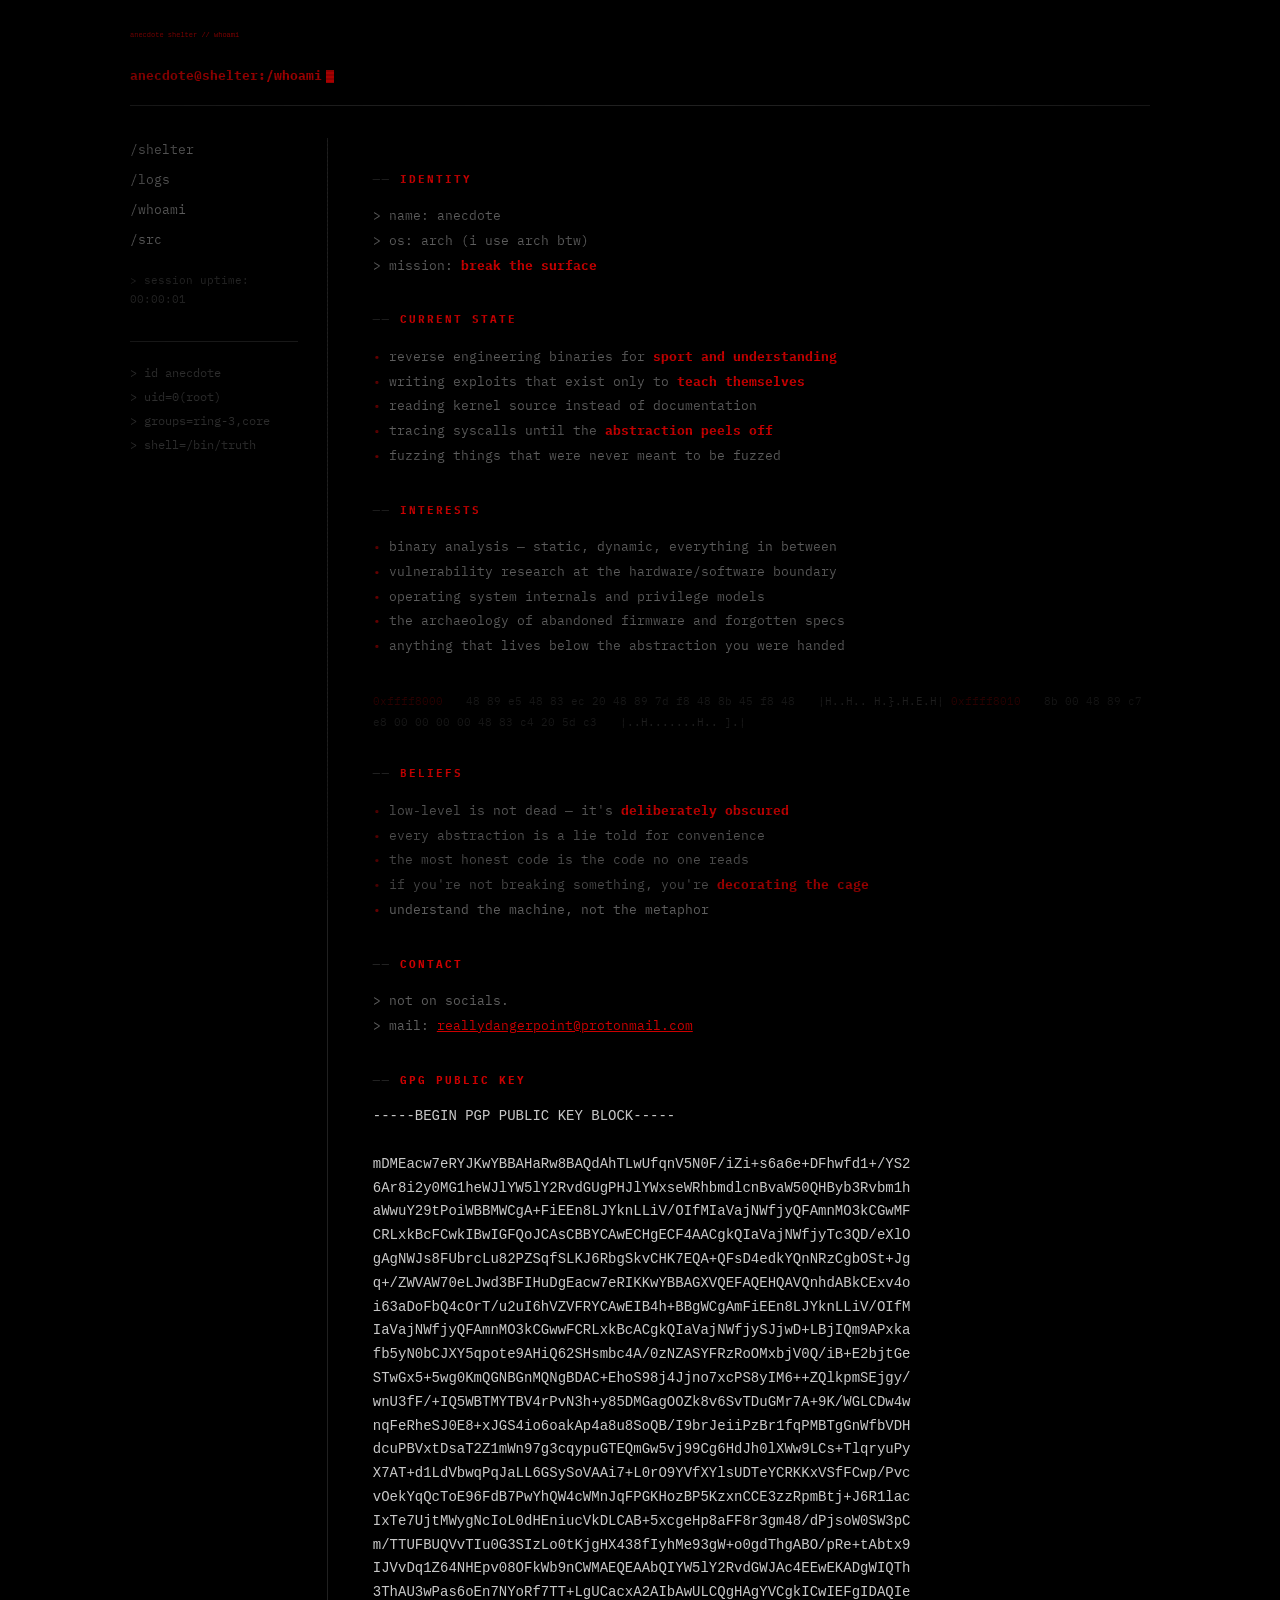
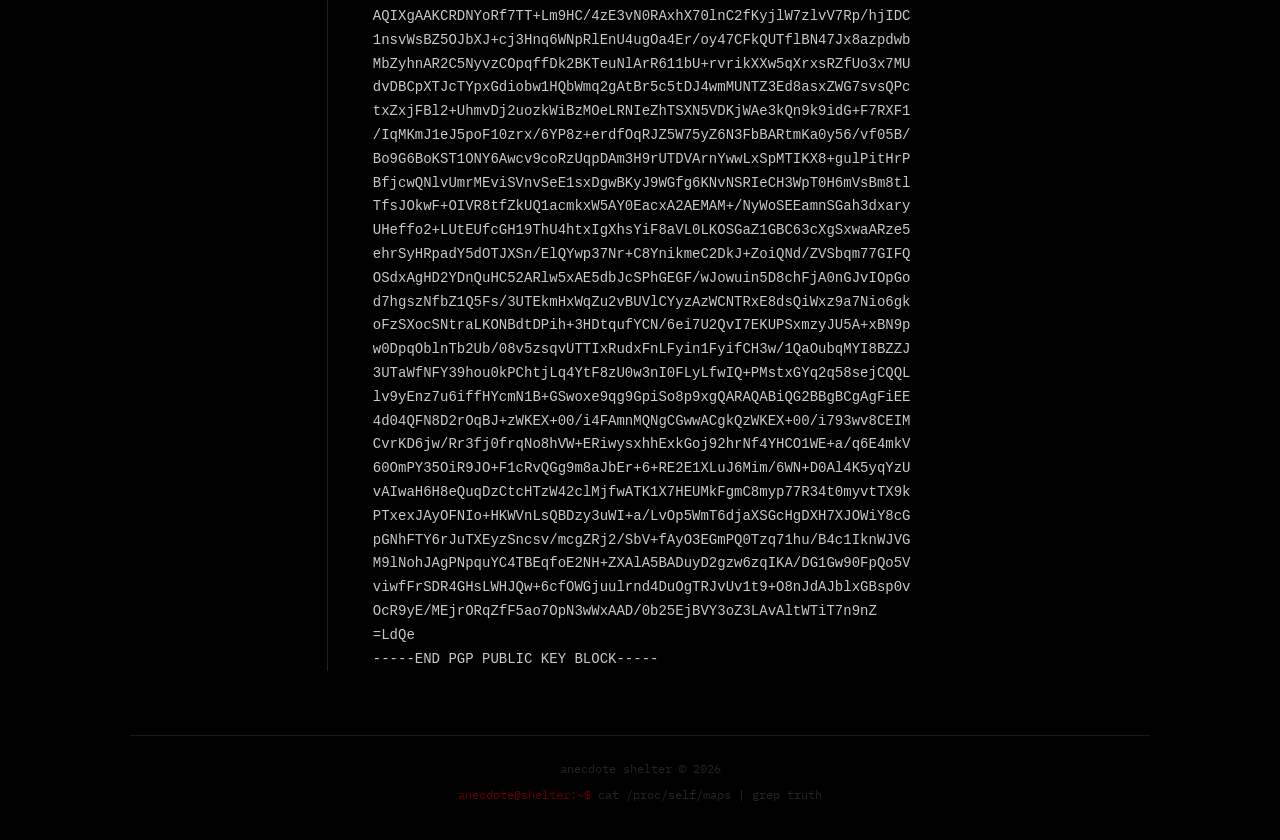
==== about.html @ e8ceb82b "Add files via upload" ====
<!DOCTYPE html>
<html lang="en">
<head>
  <meta charset="UTF-8">
  <meta name="viewport" content="width=device-width, initial-scale=1">
  <title>whoami // anecdote shelter</title>
  <link rel="stylesheet" href="style.css">
</head>
<body>
  <div class="scanlines"></div>
  <div class="container">

    <pre class="logo">anecdote shelter // whoami</pre>
    <div class="prompt">anecdote@shelter:/whoami<span class="cursor"></span></div>

    <div class="layout">
      <aside class="sidebar">
        <nav>
          <ul>
            <li><a href="index.html">/shelter</a></li>
            <li><a href="blog.html">/logs</a></li>
            <li><a href="about.html">/whoami</a></li>
            <li><a href="https://github.com/trueAnectode1337" target="_blank">/src</a></li>
          </ul>
        </nav>

        <div id="uptime"></div>

        <div class="sidebar-meta">
          > id anecdote<br>
          > uid=0(root)<br>
          > groups=ring-3,core<br>
          > shell=/bin/truth
        </div>
      </aside>

      <main class="content">

        <h2>identity</h2>
        <div class="about-block">
          <p>
            > name: anecdote<br>
            > os: arch (i use arch btw)<br>
            > mission: <span class="danger">break the surface</span>
          </p>
        </div>

        <h2>current state</h2>
        <div class="about-block">
          <ul>
            <li>reverse engineering binaries for <span class="danger">sport and understanding</span></li>
            <li>writing exploits that exist only to <span class="danger">teach themselves</span></li>
            <li>reading kernel source instead of documentation</li>
            <li>tracing syscalls until the <span class="danger">abstraction peels off</span></li>
            <li>fuzzing things that were never meant to be fuzzed</li>
          </ul>
        </div>

        <h2>interests</h2>
        <div class="about-block">
          <ul>
            <li>binary analysis — static, dynamic, everything in between</li>
            <li>vulnerability research at the hardware/software boundary</li>
            <li>operating system internals and privilege models</li>
            <li>the archaeology of abandoned firmware and forgotten specs</li>
            <li>anything that lives below the abstraction you were handed</li>
          </ul>
        </div>

        <!-- hex dump strip -->
        <div class="hexdump" aria-hidden="true">
<span class="addr">0xffff8000</span>  48 89 e5 48 83 ec 20 48  89 7d f8 48 8b 45 f8 48  <span class="ascii">|H..H.. H.}.H.E.H|</span>
<span class="addr">0xffff8010</span>  8b 00 48 89 c7 e8 00 00  00 00 48 83 c4 20 5d c3  <span class="ascii">|..H.......H.. ].|</span>
        </div>

        <h2>beliefs</h2>
        <div class="about-block">
          <ul>
            <li>low-level is not dead — it's <span class="danger">deliberately obscured</span></li>
            <li>every abstraction is a lie told for convenience</li>
            <li>the most honest code is the code no one reads</li>
            <li>if you're not breaking something, you're <span class="danger">decorating the cage</span></li>
            <li>understand the machine, not the metaphor</li>
          </ul>
        </div>

        <h2>contact</h2>
<div class="about-block">
  <p>
    > not on socials.<br>
    > mail: <a href="mailto:reallydangerpoint@protonmail.com" style="color:var(--red)">reallydangerpoint@protonmail.com</a><br>
  </p>
</div>

<h2>gpg public key</h2>
<div class="gpg-container">
  <pre id="gpg-key" class="gpg-block">
-----BEGIN PGP PUBLIC KEY BLOCK-----

mDMEacw7eRYJKwYBBAHaRw8BAQdAhTLwUfqnV5N0F/iZi+s6a6e+DFhwfd1+/YS2
6Ar8i2y0MG1heWJlYW5lY2RvdGUgPHJlYWxseWRhbmdlcnBvaW50QHByb3Rvbm1h
aWwuY29tPoiWBBMWCgA+FiEEn8LJYknLLiV/OIfMIaVajNWfjyQFAmnMO3kCGwMF
CRLxkBcFCwkIBwIGFQoJCAsCBBYCAwECHgECF4AACgkQIaVajNWfjyTc3QD/eXlO
gAgNWJs8FUbrcLu82PZSqfSLKJ6RbgSkvCHK7EQA+QFsD4edkYQnNRzCgbOSt+Jg
q+/ZWVAW70eLJwd3BFIHuDgEacw7eRIKKwYBBAGXVQEFAQEHQAVQnhdABkCExv4o
i63aDoFbQ4cOrT/u2uI6hVZVFRYCAwEIB4h+BBgWCgAmFiEEn8LJYknLLiV/OIfM
IaVajNWfjyQFAmnMO3kCGwwFCRLxkBcACgkQIaVajNWfjySJjwD+LBjIQm9APxka
fb5yN0bCJXY5qpote9AHiQ62SHsmbc4A/0zNZASYFRzRoOMxbjV0Q/iB+E2bjtGe
STwGx5+5wg0KmQGNBGnMQNgBDAC+EhoS98j4Jjno7xcPS8yIM6++ZQlkpmSEjgy/
wnU3fF/+IQ5WBTMYTBV4rPvN3h+y85DMGagOOZk8v6SvTDuGMr7A+9K/WGLCDw4w
nqFeRheSJ0E8+xJGS4io6oakAp4a8u8SoQB/I9brJeiiPzBr1fqPMBTgGnWfbVDH
dcuPBVxtDsaT2Z1mWn97g3cqypuGTEQmGw5vj99Cg6HdJh0lXWw9LCs+TlqryuPy
X7AT+d1LdVbwqPqJaLL6GSySoVAAi7+L0rO9YVfXYlsUDTeYCRKKxVSfFCwp/Pvc
vOekYqQcToE96FdB7PwYhQW4cWMnJqFPGKHozBP5KzxnCCE3zzRpmBtj+J6R1lac
IxTe7UjtMWygNcIoL0dHEniucVkDLCAB+5xcgeHp8aFF8r3gm48/dPjsoW0SW3pC
m/TTUFBUQVvTIu0G3SIzLo0tKjgHX438fIyhMe93gW+o0gdThgABO/pRe+tAbtx9
IJVvDq1Z64NHEpv08OFkWb9nCWMAEQEAAbQIYW5lY2RvdGWJAc4EEwEKADgWIQTh
3ThAU3wPas6oEn7NYoRf7TT+LgUCacxA2AIbAwULCQgHAgYVCgkICwIEFgIDAQIe
AQIXgAAKCRDNYoRf7TT+Lm9HC/4zE3vN0RAxhX70lnC2fKyjlW7zlvV7Rp/hjIDC
1nsvWsBZ5OJbXJ+cj3Hnq6WNpRlEnU4ugOa4Er/oy47CFkQUTflBN47Jx8azpdwb
MbZyhnAR2C5NyvzCOpqffDk2BKTeuNlArR611bU+rvrikXXw5qXrxsRZfUo3x7MU
dvDBCpXTJcTYpxGdiobw1HQbWmq2gAtBr5c5tDJ4wmMUNTZ3Ed8asxZWG7svsQPc
txZxjFBl2+UhmvDj2uozkWiBzMOeLRNIeZhTSXN5VDKjWAe3kQn9k9idG+F7RXF1
/IqMKmJ1eJ5poF10zrx/6YP8z+erdfOqRJZ5W75yZ6N3FbBARtmKa0y56/vf05B/
Bo9G6BoKST1ONY6Awcv9coRzUqpDAm3H9rUTDVArnYwwLxSpMTIKX8+gulPitHrP
BfjcwQNlvUmrMEviSVnvSeE1sxDgwBKyJ9WGfg6KNvNSRIeCH3WpT0H6mVsBm8tl
TfsJOkwF+OIVR8tfZkUQ1acmkxW5AY0EacxA2AEMAM+/NyWoSEEamnSGah3dxary
UHeffo2+LUtEUfcGH19ThU4htxIgXhsYiF8aVL0LKOSGaZ1GBC63cXgSxwaARze5
ehrSyHRpadY5dOTJXSn/ElQYwp37Nr+C8YnikmeC2DkJ+ZoiQNd/ZVSbqm77GIFQ
OSdxAgHD2YDnQuHC52ARlw5xAE5dbJcSPhGEGF/wJowuin5D8chFjA0nGJvIOpGo
d7hgszNfbZ1Q5Fs/3UTEkmHxWqZu2vBUVlCYyzAzWCNTRxE8dsQiWxz9a7Nio6gk
oFzSXocSNtraLKONBdtDPih+3HDtqufYCN/6ei7U2QvI7EKUPSxmzyJU5A+xBN9p
w0DpqOblnTb2Ub/08v5zsqvUTTIxRudxFnLFyin1FyifCH3w/1QaOubqMYI8BZZJ
3UTaWfNFY39hou0kPChtjLq4YtF8zU0w3nI0FLyLfwIQ+PMstxGYq2q58sejCQQL
lv9yEnz7u6iffHYcmN1B+GSwoxe9qg9GpiSo8p9xgQARAQABiQG2BBgBCgAgFiEE
4d04QFN8D2rOqBJ+zWKEX+00/i4FAmnMQNgCGwwACgkQzWKEX+00/i793wv8CEIM
CvrKD6jw/Rr3fj0frqNo8hVW+ERiwysxhhExkGoj92hrNf4YHCO1WE+a/q6E4mkV
60OmPY35OiR9JO+F1cRvQGg9m8aJbEr+6+RE2E1XLuJ6Mim/6WN+D0Al4K5yqYzU
vAIwaH6H8eQuqDzCtcHTzW42clMjfwATK1X7HEUMkFgmC8myp77R34t0myvtTX9k
PTxexJAyOFNIo+HKWVnLsQBDzy3uWI+a/LvOp5WmT6djaXSGcHgDXH7XJOWiY8cG
pGNhFTY6rJuTXEyzSncsv/mcgZRj2/SbV+fAyO3EGmPQ0Tzq71hu/B4c1IknWJVG
M9lNohJAgPNpquYC4TBEqfoE2NH+ZXAlA5BADuyD2gzw6zqIKA/DG1Gw90FpQo5V
viwfFrSDR4GHsLWHJQw+6cfOWGjuulrnd4DuOgTRJvUv1t9+O8nJdAJblxGBsp0v
OcR9yE/MEjrORqZfF5ao7OpN3wWxAAD/0b25EjBVY3oZ3LAvAltWTiT7n9nZ
=LdQe
-----END PGP PUBLIC KEY BLOCK-----</pre>
</div>

      </main>
    </div>

    <footer>
      <p>anecdote shelter © 2026</p>
      <p><span class="f-prompt">anecdote@shelter:~$</span> <span class="f-cmd">cat /proc/self/maps | grep truth</span></p>
    </footer>
  </div>
  <script src="shelter.js"></script>
</body>
</html>
---- style.css ----
/* style.css — anecdote shelter */
@import url('https://fonts.googleapis.com/css2?family=IBM+Plex+Mono:ital,wght@0,400;0,700;1,400&display=swap');

:root {
  --bg:         #000000;
  --red:        #cc0000;
  --red-dim:    #660000;
  --red-bright: #ff3333;
  --text:       #c8c8c8;
  --light:      #666666;
  --border:     #181818;
  --border2:    #202020;
}

* { margin:0; padding:0; box-sizing:border-box; }

body {
  background: var(--bg);
  color: var(--text);
  font-family: 'IBM Plex Mono', 'Courier New', monospace;
  font-size: 14px;
  line-height: 1.7;
  padding: 2rem 2.5rem;
  min-height: 100vh;
}

/* ── CRT scanlines + vignette ─────────────────── */
.scanlines {
  pointer-events: none;
  position: fixed;
  inset: 0;
  z-index: 9999;
  background: repeating-linear-gradient(
    to bottom,
    transparent 0px,
    transparent 2px,
    rgba(0,0,0,0.16) 2px,
    rgba(0,0,0,0.16) 4px
  );
}
.scanlines::after {
  content: '';
  position: absolute;
  inset: 0;
  background: radial-gradient(ellipse at center, transparent 55%, rgba(0,0,0,0.6) 100%);
}

/* ── boot screen ───────────────────────────────── */
.boot {
  position: fixed;
  inset: 0;
  background: #000;
  color: var(--red);
  display: flex;
  align-items: center;
  justify-content: center;
  z-index: 10000;
  padding: 3rem;
}
.boot pre {
  max-width: 600px;
  font-size: 13px;
  line-height: 1.9;
}
.fadeout { animation: fade 0.6s forwards; }
@keyframes fade { to { opacity:0; } }

/* ── cursor ────────────────────────────────────── */
.cursor {
  display: inline-block;
  width: 8px;
  height: 1em;
  background: var(--red);
  animation: blink 1s step-end infinite;
  margin-left: 2px;
  vertical-align: middle;
}
@keyframes blink { 0%,100%{opacity:1} 50%{opacity:0} }

/* ── container ─────────────────────────────────── */
.container { max-width: 1020px; margin: 0 auto; }

/* ── ASCII logo — glitch via JS class swap ─────── */
.logo {
  color: var(--red);
  font-size: 7px;
  line-height: 1.05;
  margin-bottom: 1.6rem;
  white-space: pre;
  display: block;
  transition: text-shadow 0.05s, transform 0.05s, opacity 0.05s;
}
.logo.g1 {
  text-shadow: 3px 0 var(--red-bright), -3px 0 #001133;
  transform: translateX(2px);
}
.logo.g2 {
  text-shadow: -4px 0 #ff0000, 4px 0 #000;
  transform: translateX(-2px) skewX(0.8deg);
  opacity: 0.7;
}
.logo.g3 {
  text-shadow: 2px 0 #ffffff44;
  transform: translateX(1px);
  opacity: 0.9;
}
@media (max-width: 600px) { .logo { font-size: 5px; } }

/* ── prompt ────────────────────────────────────── */
.prompt {
  color: var(--red);
  font-weight: bold;
  font-size: 13px;
  margin: 0.8rem 0 0;
  padding-bottom: 1.1rem;
  border-bottom: 1px solid var(--border2);
}
.prompt .cursor {
  display: inline-block;
  width: 8px; height: 1em;
  background: var(--red);
  animation: blink 1s step-end infinite;
  margin-left: 4px;
  vertical-align: middle;
}

/* ── layout ────────────────────────────────────── */
.layout {
  display: flex;
  gap: 2.8rem;
  margin-top: 2rem;
}
@media (max-width: 820px) {
  .layout { flex-direction: column; gap: 1.8rem; }
  .sidebar {
    max-width: 100%;
    border-right: none;
    border-bottom: 1px solid var(--border2);
    padding-right: 0;
    padding-bottom: 1.4rem;
  }
}

/* ── sidebar ───────────────────────────────────── */
.sidebar {
  min-width: 188px;
  max-width: 198px;
  border-right: 1px solid var(--border2);
  padding-right: 1.8rem;
}
.sidebar nav ul { list-style: none; }
.sidebar nav ul li { margin-bottom: 0.4rem; }
.sidebar nav a {
  color: var(--light);
  text-decoration: none;
  font-size: 13px;
}
.sidebar nav a:hover { color: var(--red-bright); }

.sidebar-meta {
  margin-top: 2rem;
  color: #2e2e2e;
  font-size: 12px;
  line-height: 2;
  border-top: 1px solid var(--border);
  padding-top: 1.2rem;
}

.status-box {
  margin-top: 1.8rem;
  border: 1px solid var(--border2);
  padding: 0.8rem;
}
.status-box h3 {
  color: var(--red);
  font-size: 11px;
  letter-spacing: 2px;
  text-transform: uppercase;
  margin-bottom: 0.7rem;
}
.status-box ul { list-style: none; }
.status-box ul li { color: #323232; font-size: 12px; margin-bottom: 0.25rem; }
.status-box ul li .red { color: var(--red); font-weight: bold; }

/* uptime */
#uptime { color: #272727; font-size: 11px; margin-top: 1.2rem; }

/* ── content ───────────────────────────────────── */
.content { flex: 1; min-width: 0; }

h2 {
  color: var(--red);
  font-size: 11px;
  letter-spacing: 2px;
  text-transform: uppercase;
  font-weight: 700;
  margin: 2rem 0 1rem;
}
h2::before { content: '── '; color: #222; }

article {
  margin-bottom: 1.8rem;
  padding: 0.7rem 0.9rem 0.7rem 1.1rem;
  border-left: 2px solid #160000;
  transition: border-color 0.12s, background 0.12s;
}
article:hover {
  border-left-color: var(--red);
  background: rgba(140,0,0,0.032);
}
article h3 { font-size: 13px; margin-bottom: 0.3rem; }
article h3 a { color: var(--text); text-decoration: none; }
article h3 a:hover { color: var(--red-bright); }
article p { color: #4e4e4e; font-size: 12px; margin-bottom: 0.4rem; line-height: 1.6; }
.meta { color: #272727; font-size: 11px; }

.tag {
  display: inline-block;
  border: 1px solid #1c1c1c;
  color: #333;
  font-size: 11px;
  padding: 0 0.4rem;
  margin-right: 0.3rem;
}
article:hover .tag { color: #772222; border-color: #260000; }

/* ── hex dump strip ────────────────────────────── */
.hexdump {
  color: #181818;
  font-size: 11px;
  line-height: 1.9;
  margin: 1.8rem 0;
  user-select: none;
  overflow: hidden;
}
.hexdump .addr { color: #2a0000; margin-right: 1rem; }
.hexdump .ascii { color: #1e1e1e; margin-left: 1rem; }

/* ── about blocks ──────────────────────────────── */
.about-block { margin-bottom: 2rem; }
.about-block p, .about-block li {
  color: #5e5e5e;
  font-size: 13px;
  line-height: 1.9;
}
.about-block ul { list-style: none; }
.about-block ul li::before { content: '• '; color: var(--red-dim); }

/* ── misc ──────────────────────────────────────── */
.danger { color: var(--red); font-weight: bold; }
.red    { color: var(--red); font-weight: bold; }
.new    { color: var(--red); font-size: 11px; letter-spacing: 1px; }

/* ── footer ────────────────────────────────────── */
footer {
  margin-top: 4rem;
  padding-top: 1.2rem;
  border-top: 1px solid var(--border);
  color: #222;
  text-align: center;
  font-size: 12px;
  line-height: 2.2;
}
footer a { color: var(--red-dim); text-decoration: none; }
footer a:hover { color: var(--red); }
.f-prompt { color: var(--red-dim); }
.f-cmd    { color: #252525; }

.hidden { display: none; }

/* Убираем лишние отступы и делаем контейнер «облегающим» */
.img-placeholder {
  display: inline-block; /* или flex, если нужно центрирование */
  line-height: 0;        /* убирает gap от baseline */
  border: 1px solid var(--border); /* ваша желаемая обводка */
  padding: 0;
}

/* Делаем изображение блочным и без отступов */
.img-placeholder img {
  display: block;
  border: none;          /* сбрасываем возможные границы */
  outline: none;
}
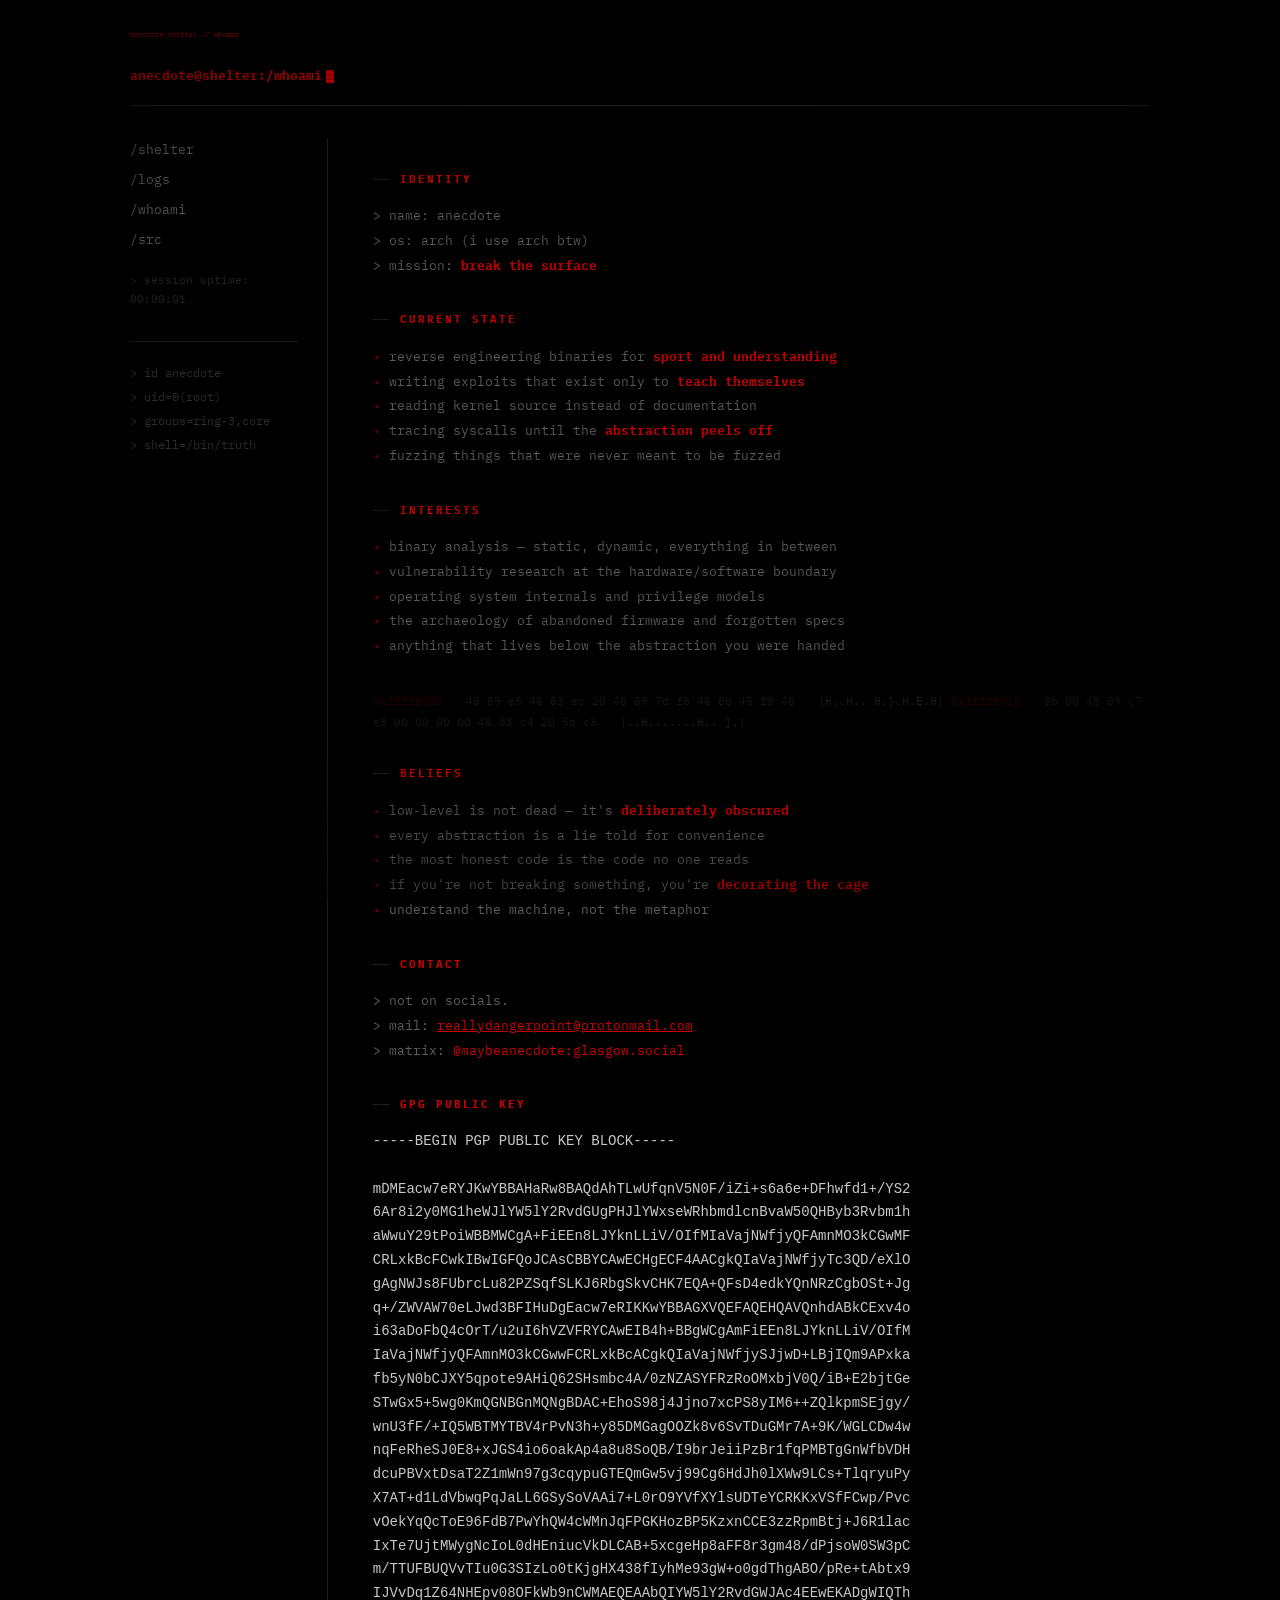
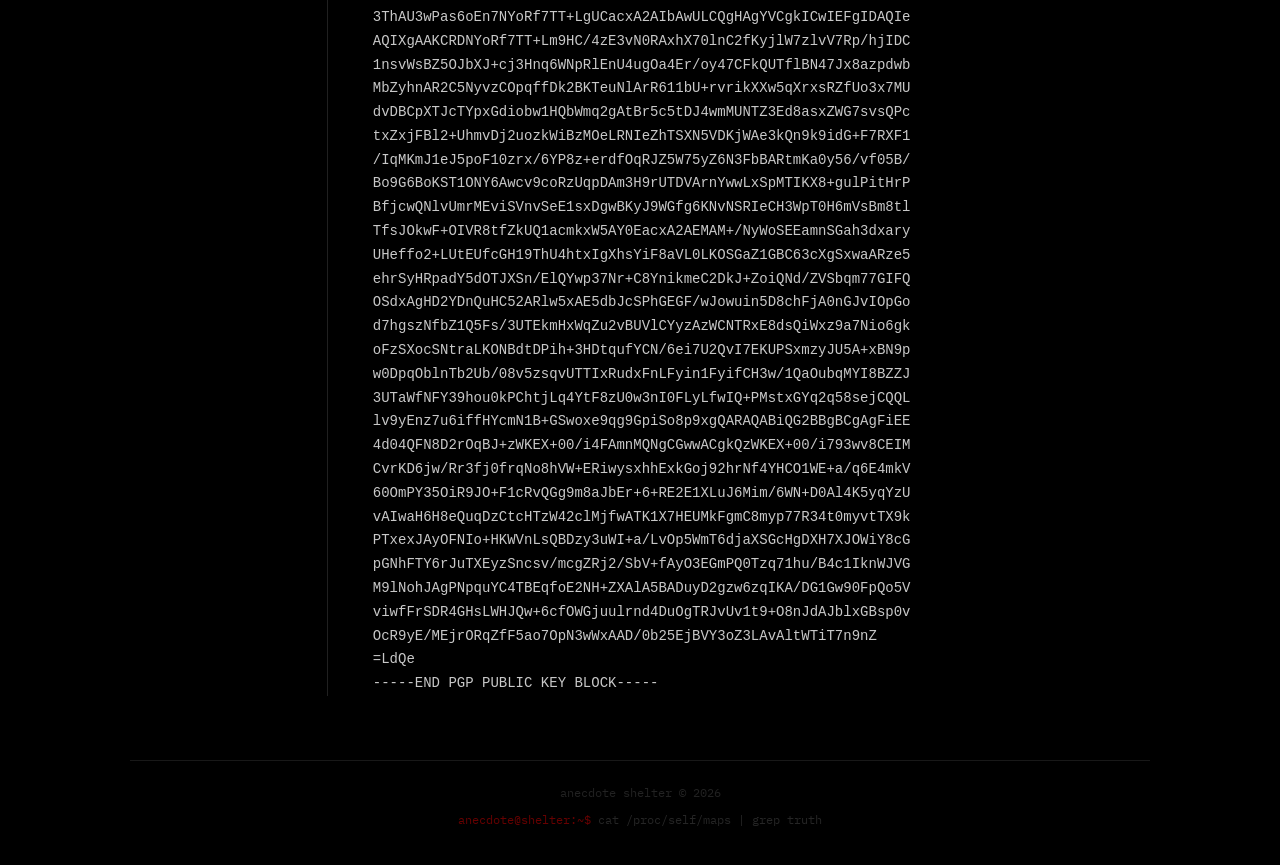
==== commit 7fc72495: "." ====
--- a/about.html
+++ b/about.html
@@ -20,7 +20,7 @@
             <li><a href="index.html">/shelter</a></li>
             <li><a href="blog.html">/logs</a></li>
             <li><a href="about.html">/whoami</a></li>
-            <li><a href="https://github.com/trueAnectode1337" target="_blank">/src</a></li>
+            <li><a href="https://github.com/trueanecdote1337" target="_blank">/src</a></li>
           </ul>
         </nav>
 
@@ -89,6 +89,7 @@
   <p>
     > not on socials.<br>
     > mail: <a href="mailto:reallydangerpoint@protonmail.com" style="color:var(--red)">reallydangerpoint@protonmail.com</a><br>
+    > matrix: <a style="color:var(--red)">@maybeanecdote:glasgow.social</a><br>
   </p>
 </div>
 
